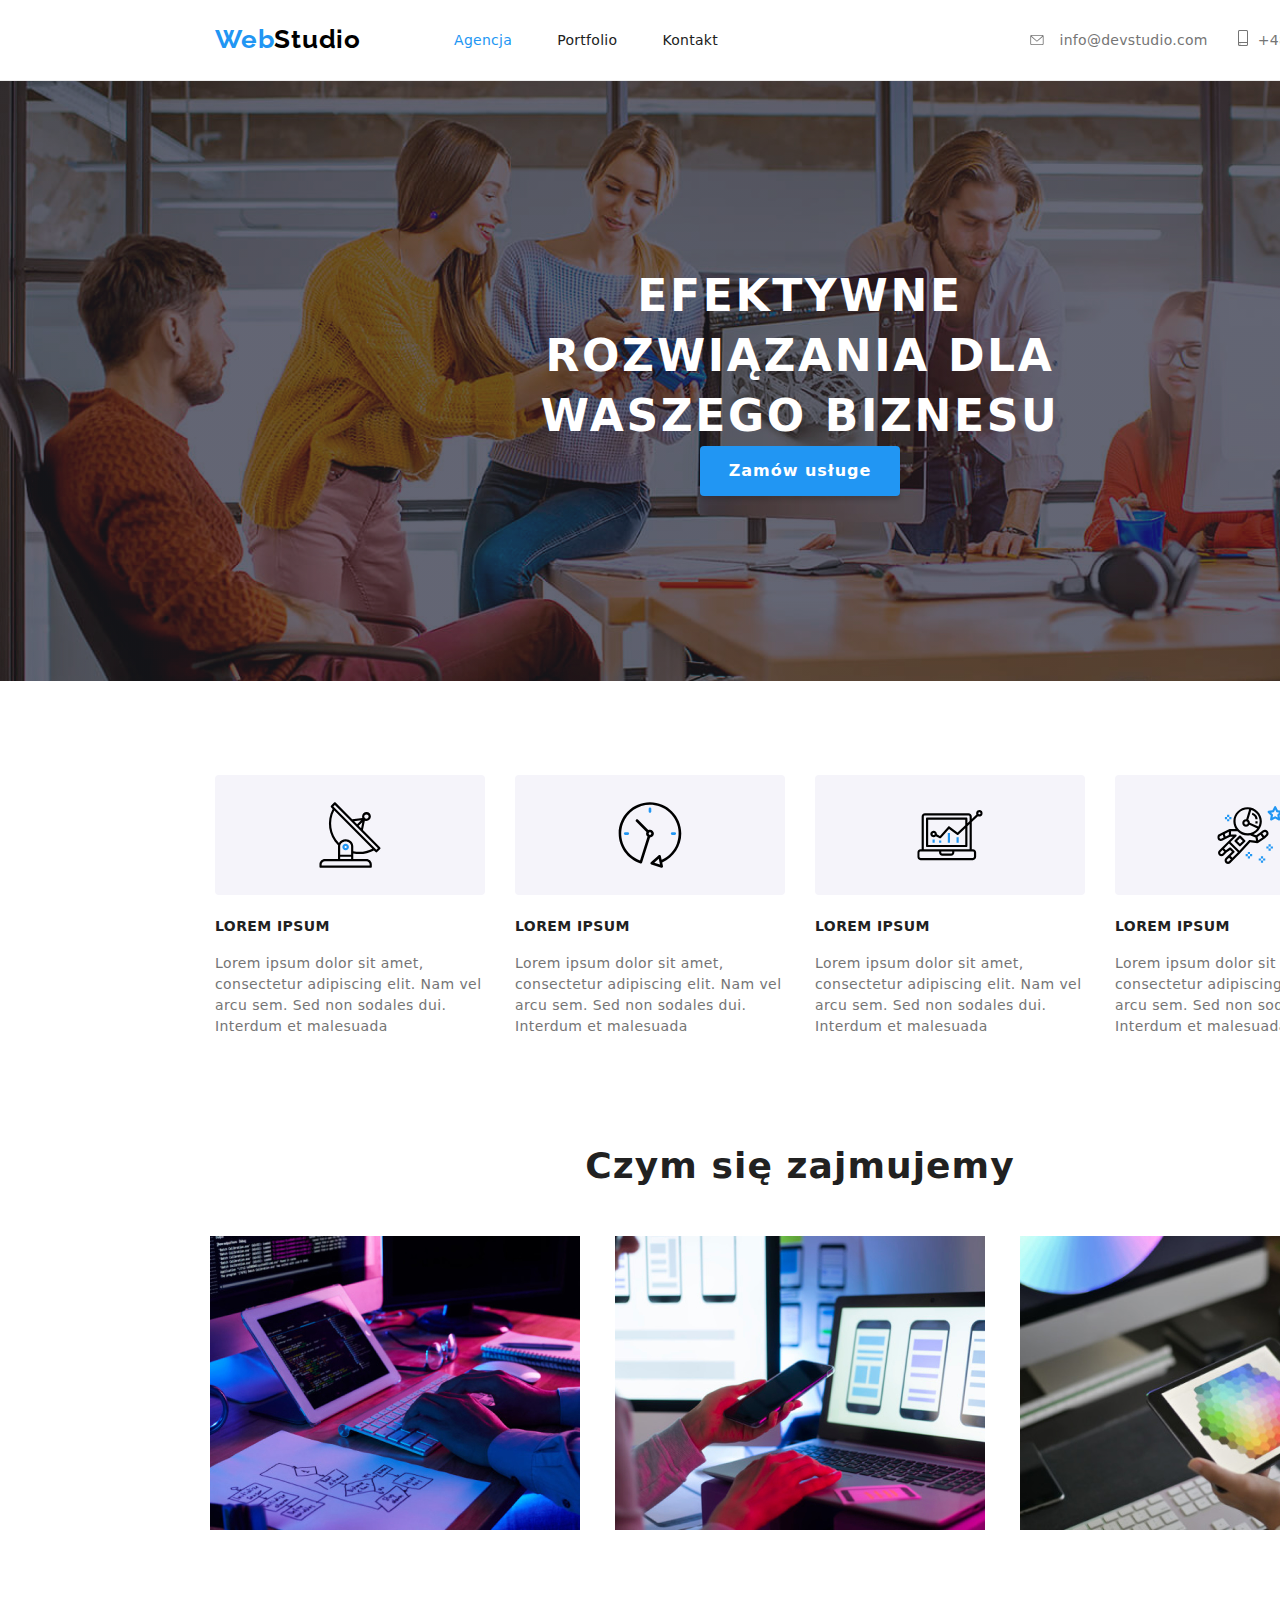
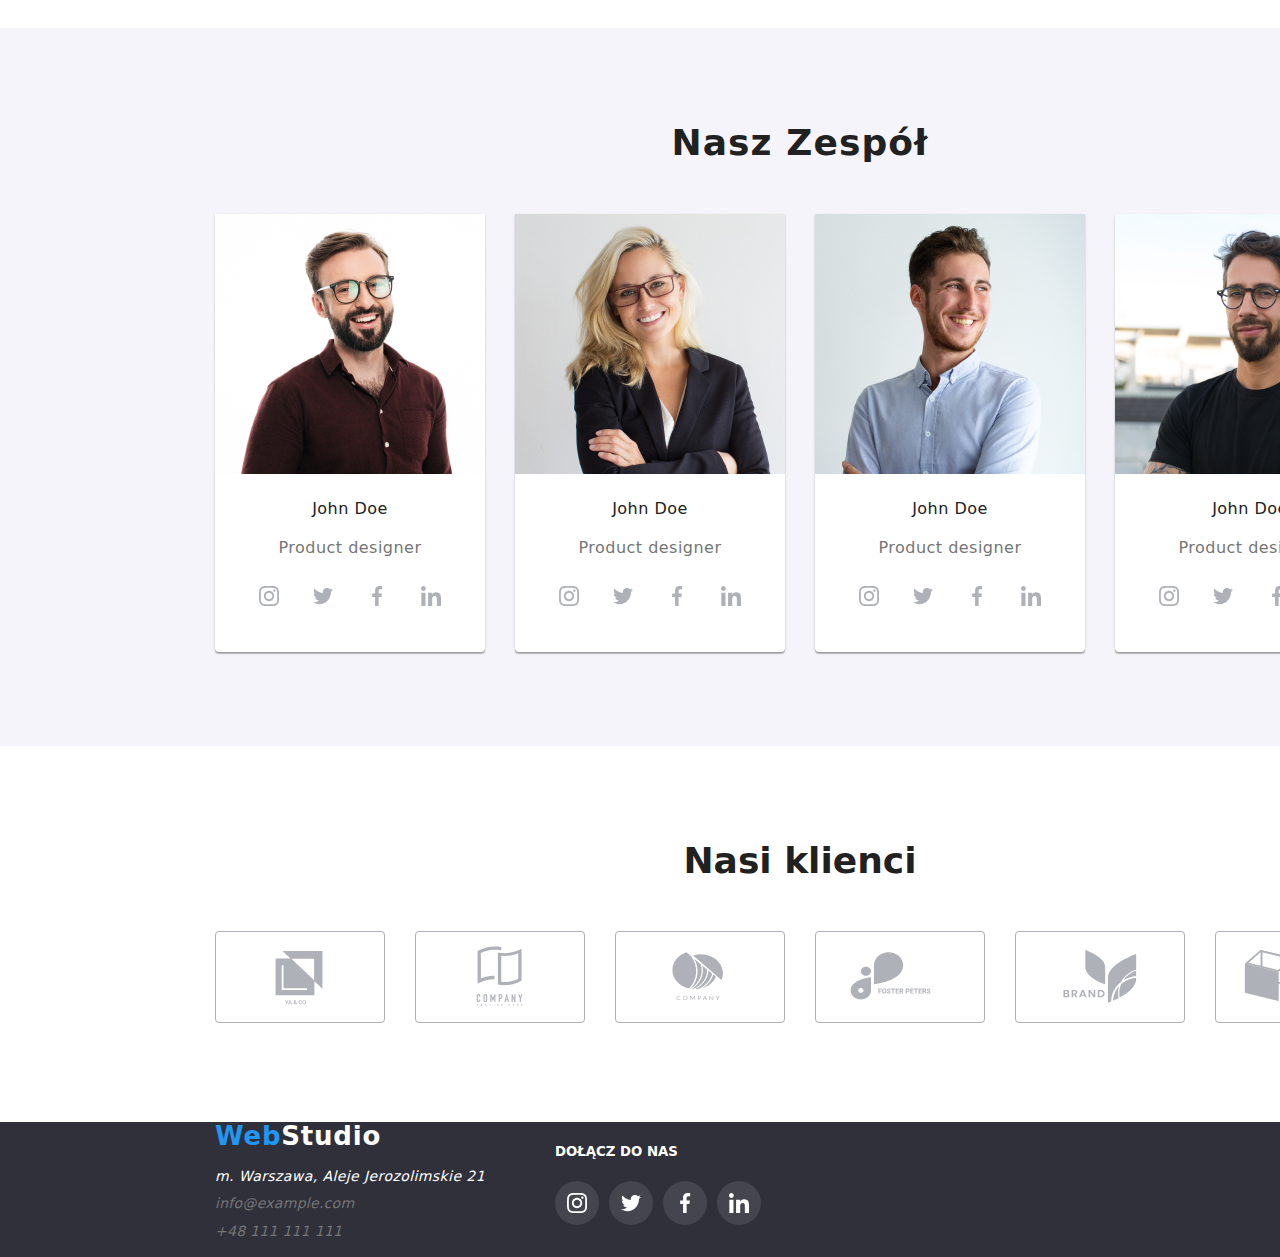
==== index.html @ 2b82ebd3 "Creating repo" ====
<!DOCTYPE html>
<html lang="pl">
  <head>
    <meta charset="UTF-8" />
    <meta name="viewport" content="width=device-width, initial-scale=1.0" />
    <link rel="stylesheet" href="./css/styles.css" />
    <link rel="stylesheet" href="./css/modern-normalize.css" />
    <link rel="preconnect" href="https://fonts.googleapis.com" />
    <link rel="preconnect" href="https://fonts.gstatic.com" crossorigin />
    <link
      rel="stylesheet"
      href="https://fonts.googleapis.com/css2?family=Raleway&family=Roboto:wght@400;500;700;900&display=swap"
    />

    <link
      href="https://fonts.googleapis.com/css2?family=Oleo+Script&display=swap"
      rel="stylesheet"
    />
    <title>Tomasz Grzybowski Homework</title>
  </head>
  <body id="agencja-page">
    <header class="header">
      <div class="container">
        <div class="header-content">
          <div class="logo_nav">
            <a class="webstudio" href="./index.html">
              <span class="web">Web</span><span class="studio">Studio</span>
            </a>

            <nav>
              <ul class="navigation">
                <li>
                  <a class="navigation-current nav-list" href="./index.html"
                    >Agencja</a
                  >
                </li>
                <li>
                  <a class="navigation-link nav-list" href="./portfolio.html"
                    >Portfolio</a
                  >
                </li>
                <li>
                  <a class="navigation-link nav-list" href="./kontakt.html"
                    >Kontakt</a
                  >
                </li>
              </ul>
            </nav>
          </div>
          <div class="contact">
            <a class="contact-mail-1" href="mailto:info@devstudio.com">
              <svg class="icon-header" width="16" height="10">
                <use href="./images/icons.svg#icon-envelope"></use>
              </svg>
              <span class="email">info@devstudio.com</span>
            </a>

            <a class="contact-phone-1" href="tel:+48111111111">
              <div class="icon-container">
                <svg
                  class="icon-header"
                  width="10"
                  height="16"
                  viebox="0 -4 10 16"
                >
                  <use href="./images/icons.svg#icon-smartphone"></use>
                </svg>
              </div>
              <span class="number">+48 111 111 111</span>
            </a>
          </div>
        </div>
      </div>
    </header>
    <main>
      <section class="agencja-title">
        <div class="container">
          <h1 class="agencja-h1">EFEKTYWNE ROZWIĄZANIA DLA WASZEGO BIZNESU</h1>
          <button class="agencja-button" type="button">Zamów usługe</button>
        </div>
      </section>

      <section class="agencja-content">
        <div class="container">
          <ul class="agencja-content-list">
            <li>
              <article class="agencja-content-box">
                <svg
                  class="icon-agencja-content"
                  width="270"
                  height="120"
                  viewBox="0 0 60 110"
                >
                  <use href="images/icons.svg#icon-antenna"></use>
                </svg>

                <h4 class="agencja-content-header">Lorem ipsum</h4>
                <p class="agencja-content-p">
                  Lorem ipsum dolor sit amet, consectetur adipiscing elit. Nam
                  vel arcu sem. Sed non sodales dui. Interdum et malesuada
                </p>
              </article>
            </li>
            <li>
              <article class="agencja-content-box">
                <svg
                  class="icon-agencja-content"
                  width="270"
                  height="120"
                  viewBox="0 0 60 110"
                >
                  <use href="images/icons.svg#icon-clock"></use>
                </svg>
                <h4 class="agencja-content-header">Lorem ipsum</h4>
                <p class="agencja-content-p">
                  Lorem ipsum dolor sit amet, consectetur adipiscing elit. Nam
                  vel arcu sem. Sed non sodales dui. Interdum et malesuada
                </p>
              </article>
            </li>
            <li>
              <article class="agencja-content-box">
                <svg
                  class="icon-agencja-content"
                  height="120"
                  width="270"
                  viewBox="0 0 60 110"
                >
                  <use href="images/icons.svg#icon-diagram"></use>
                </svg>
                <h4 class="agencja-content-header">Lorem ipsum</h4>
                <p class="agencja-content-p">
                  Lorem ipsum dolor sit amet, consectetur adipiscing elit. Nam
                  vel arcu sem. Sed non sodales dui. Interdum et malesuada
                </p>
              </article>
            </li>
            <li>
              <article class="agencja-content-box">
                <svg
                  class="icon-agencja-content"
                  height="120"
                  width="270"
                  viewBox="0 0 60 110"
                >
                  <use href="images/icons.svg#icon-astronaut"></use>
                </svg>
                <h4 class="agencja-content-header">Lorem ipsum</h4>
                <p class="agencja-content-p">
                  Lorem ipsum dolor sit amet, consectetur adipiscing elit. Nam
                  vel arcu sem. Sed non sodales dui. Interdum et malesuada
                </p>
              </article>
            </li>
          </ul>
        </div>
      </section>

      <section class="agencja-scope">
        <div class="container">
          <h2 class="agencja-scope-header">Czym się zajmujemy</h2>
          <ul class="agencja-scope-list">
            <li class="agencja-scope-img">
              <img
                src="./images/img1.jpg"
                alt="Ręce oparte na klawiaturze w pozycji gotowej do pisania. Obok leży kartka z algorytmem"
                width="370"
                height="294"
              />
            </li>
            <li class="agencja-scope-img">
              <img
                src="./images/img2.jpg"
                alt="Ręce trzymające telefon przed ekranem laptopa, na którym wyświetlane są wzory układu elementów aplikacji"
                width="370"
                height="294"
              />
            </li>
            <li class="agencja-scope-img">
              <img
                src="./images/img3.jpg"
                alt="Ręce trzymające tableta wyświetlającego palete kolorów"
                width="370"
                height="294"
              />
            </li>
          </ul>
        </div>
      </section>
      <section class="agencja-team">
        <div class="container">
          <h2 class="agencja-team-header">Nasz Zespół</h2>
          <ul class="agencja-team-list">
            <li class="agencja-team-img">
              <img
                src="./images/person1.jpg"
                alt="Uśmiechnięty mężczyzna z krótkim zarostem w okularach i czerwonej koluszli"
                width="270"
                height="260"
              />
              <h4 class="agencja-team-name">John Doe</h4>
              <p class="agencja-team-job">Product designer</p>
              <ul class="agencja-team-icons">
                <li>
                  <a class="link-team" href="./index.html">
                    <svg
                      class="icon-team"
                      height="44"
                      width="44"
                      viewBox="0 0 20 44"
                    >
                      <use href="images/icons.svg#icon-instagram"></use>
                    </svg>
                  </a>
                </li>
                <li>
                  <a class="link-team" href="./index.html">
                    <svg
                      class="icon-team"
                      height="44"
                      width="44"
                      viewBox="0 0 20 44"
                    >
                      <use href="images/icons.svg#icon-twitter"></use>
                    </svg>
                  </a>
                </li>
                <li>
                  <a class="link-team" href="./index.html"
                    ><svg
                      class="icon-team"
                      height="44"
                      width="44"
                      viewBox="0 0 20 44"
                    >
                      <use href="images/icons.svg#icon-fb"></use>
                    </svg>
                  </a>
                </li>
                <li>
                  <a class="link-team" href="./index.html"
                    ><svg
                      class="icon-team"
                      height="44"
                      width="44"
                      viewBox="0 0 20 44"
                    >
                      <use href="images/icons.svg#icon-li"></use>
                    </svg>
                  </a>
                </li>
              </ul>
            </li>
            <li class="agencja-team-img">
              <img
                src="./images/person2.jpg"
                alt="Uśmiechnięta Kobieta w okularach i czarnej marynarce"
                width="270"
                height="260"
              />
              <h4 class="agencja-team-name">John Doe</h4>
              <p class="agencja-team-job">Product designer</p>
              <ul class="agencja-team-icons">
                <li>
                  <a class="link-team" href="./index.html">
                    <svg
                      class="icon-team"
                      height="44"
                      width="44"
                      viewBox="0 0 20 44"
                    >
                      <use href="images/icons.svg#icon-instagram"></use>
                    </svg>
                  </a>
                </li>
                <li>
                  <a class="link-team" href="./index.html">
                    <svg
                      class="icon-team"
                      height="44"
                      width="44"
                      viewBox="0 0 20 44"
                    >
                      <use href="images/icons.svg#icon-twitter"></use>
                    </svg>
                  </a>
                </li>
                <li>
                  <a class="link-team" href="./index.html"
                    ><svg
                      class="icon-team"
                      height="44"
                      width="44"
                      viewBox="0 0 20 44"
                    >
                      <use href="images/icons.svg#icon-fb"></use>
                    </svg>
                  </a>
                </li>
                <li>
                  <a class="link-team" href="./index.html"
                    ><svg
                      class="icon-team"
                      height="44"
                      width="44"
                      viewBox="0 0 20 44"
                    >
                      <use href="images/icons.svg#icon-li"></use>
                    </svg>
                  </a>
                </li>
              </ul>
            </li>
            <li class="agencja-team-img">
              <img
                src="./images/person3.jpg"
                alt="Uśmiechnięty mężczyzna w jasnoniebieskiej koszuli"
                width="270"
                height="260"
              />
              <h4 class="agencja-team-name">John Doe</h4>
              <p class="agencja-team-job">Product designer</p>
              <ul class="agencja-team-icons">
                <li>
                  <a class="link-team" href="./index.html">
                    <svg
                      class="icon-team"
                      height="44"
                      width="44"
                      viewBox="0 0 20 44"
                    >
                      <use href="images/icons.svg#icon-instagram"></use>
                    </svg>
                  </a>
                </li>
                <li>
                  <a class="link-team" href="./index.html">
                    <svg
                      class="icon-team"
                      height="44"
                      width="44"
                      viewBox="0 0 20 44"
                    >
                      <use href="images/icons.svg#icon-twitter"></use>
                    </svg>
                  </a>
                </li>
                <li>
                  <a class="link-team" href="./index.html"
                    ><svg
                      class="icon-team"
                      height="44"
                      width="44"
                      viewBox="0 0 20 44"
                    >
                      <use href="images/icons.svg#icon-fb"></use>
                    </svg>
                  </a>
                </li>
                <li>
                  <a class="link-team" href="./index.html"
                    ><svg
                      class="icon-team"
                      height="44"
                      width="44"
                      viewBox="0 0 20 44"
                    >
                      <use href="images/icons.svg#icon-li"></use>
                    </svg>
                  </a>
                </li>
              </ul>
            </li>
            <li class="agencja-team-img">
              <img
                src="./images/person4.jpg"
                alt="Mężczyzna z krótkim zarostem w okularach i czarnej koszulce"
                width="270"
                height="260"
              />
              <h4 class="agencja-team-name">John Doe</h4>
              <p class="agencja-team-job">Product designer</p>
              <ul class="agencja-team-icons">
                <li>
                  <a class="link-team" href="./index.html">
                    <svg
                      class="icon-team"
                      height="44"
                      width="44"
                      viewBox="0 0 20 44"
                    >
                      <use href="images/icons.svg#icon-instagram"></use>
                    </svg>
                  </a>
                </li>
                <li>
                  <a class="link-team" href="./index.html">
                    <svg
                      class="icon-team"
                      height="44"
                      width="44"
                      viewBox="0 0 20 44"
                    >
                      <use href="images/icons.svg#icon-twitter"></use>
                    </svg>
                  </a>
                </li>
                <li>
                  <a class="link-team" href="./index.html"
                    ><svg
                      class="icon-team"
                      height="44"
                      width="44"
                      viewBox="0 0 20 44"
                    >
                      <use href="images/icons.svg#icon-fb"></use>
                    </svg>
                  </a>
                </li>
                <li>
                  <a class="link-team" href="./index.html"
                    ><svg
                      class="icon-team"
                      height="44"
                      width="44"
                      viewBox="0 0 20 44"
                    >
                      <use href="images/icons.svg#icon-li"></use>
                    </svg>
                  </a>
                </li>
              </ul>
            </li>
          </ul>
        </div>
      </section>
      <section class="customers">
        <div class="container">
          <h2 class="customers-header">Nasi klienci</h2>
          <ul class="customers-list">
            <li>
              <a href="./index.html" class="customers-link">
                <svg
                  class="icon-customers"
                  width="170"
                  height="92"
                  viewBox="0 0 106 44"
                >
                  <use href="images/icons.svg#icon-logo-1"></use>
                </svg>
              </a>
            </li>
            <li>
              <a href="./index.html" class="customers-link">
                <svg
                  class="icon-customers"
                  width="170"
                  height="92"
                  viewBox="0 0 106 44"
                >
                  <use href="images/icons.svg#icon-logo-2"></use>
                </svg>
              </a>
            </li>
            <li>
              <a href="./index.html" class="customers-link">
                <svg
                  class="icon-customers"
                  width="170"
                  height="92"
                  viewBox="0 0 106 44"
                >
                  <use href="images/icons.svg#icon-logo-3"></use>
                </svg>
              </a>
            </li>
            <li>
              <a href="./index.html" class="customers-link">
                <svg
                  class="icon-customers"
                  width="170"
                  height="92"
                  viewBox="0 0 106 44"
                >
                  <use href="images/icons.svg#icon-logo-4"></use>
                </svg>
              </a>
            </li>
            <li>
              <a href="./index.html" class="customers-link">
                <svg
                  class="icon-customers"
                  width="170"
                  height="92"
                  viewBox="0 0 106 44"
                >
                  <use href="images/icons.svg#icon-logo-5"></use>
                </svg>
              </a>
            </li>
            <li>
              <a href="./index.html" class="customers-link">
                <svg
                  class="icon-customers"
                  width="170"
                  height="92"
                  viewBox="0 0 106 44"
                >
                  <use href="images/icons.svg#icon-logo-6"></use>
                </svg>
              </a>
            </li>
          </ul>
        </div>
      </section>
    </main>
    <footer class="footer">
      <div class="container">
        <div class="footer-content">
          <div class="footer-column-1">
            <a class="webstudio-footer" href="./index.html">
              <span class="web">Web</span>Studio
            </a>
            <address>
              <ul class="footer-list">
                <li class="footer-address">
                  m. Warszawa, Aleje Jerozolimskie 21
                </li>
                <li>
                  <a class="contact-mail-2" href="mailto:info@example.com">
                    info@example.com
                  </a>
                </li>
                <li>
                  <a class="contact-phone-2" href="tel:+48111111111">
                    +48 111 111 111
                  </a>
                </li>
              </ul>
            </address>
          </div>

          <section class="footer-socials">
            <h5 class="footer-socials-header">Dołącz do nas</h5>
            <ul class="footer-socials-icons">
              <li>
                <a href="./index.html" class="footer-link">
                  <svg
                    class="icon-footer"
                    height="44"
                    width="44"
                    viewBox="0 0 20 44"
                  >
                    <use href="images/icons.svg#icon-instagram"></use>
                  </svg>
                </a>
              </li>
              <li>
                <a href="./index.html" class="footer-link">
                  <svg
                    class="icon-footer"
                    height="44"
                    width="44"
                    viewBox="0 0 20 44"
                  >
                    <use href="images/icons.svg#icon-twitter"></use>
                  </svg>
                </a>
              </li>
              <li>
                <a href="./index.html" class="footer-link">
                  <svg
                    class="icon-footer"
                    height="44"
                    width="44"
                    viewBox="0 0 20 44"
                  >
                    <use href="images/icons.svg#icon-fb"></use>
                  </svg>
                </a>
              </li>
              <li>
                <a href="./index.html" class="footer-link">
                  <svg
                    class="icon-footer"
                    height="44"
                    width="44"
                    viewBox="0 0 20 44"
                  >
                    <use href="images/icons.svg#icon-li"></use>
                  </svg>
                </a>
              </li>
            </ul>
          </section>
        </div>
      </div>
    </footer>
  </body>
</html>
---- css/styles.css ----
:root {
  --dark-font-color: #212121;
  --company-blue: #2196f3;
  --main-font-color: #757575;
  --opaque-bg-color: #2f303a66;
  --dark-background-color: #2f303a;
  --light-background-color: #f5f4fa;
  --list-border-color: #eeeeee;
  --white-color: #ffffff;
  --black-color: #000000;
  --header-border: #ececec;
  --icon-color: #afb1b8;
  --icon-border: #afb1b8;
  --black-opaque: rgba(255, 255, 255, 0.1);
}

body {
  font-family: "Roboto";
  color: var(--main-font-color);
}

ul {
  padding: 0;
  list-style: none;
}
.container {
  width: 1600px;
  margin: 0 auto;
}
.container > * {
  margin: 0 auto;
  width: fit-content;
}

.header {
  border-bottom: 1px solid var(--header-border);
}

.header > .container {
  height: 80px;
  display: flex;
  align-items: center;
  align-content: center;
}

.header > .container > .header-content {
  width: 1170px;
  display: flex;
  justify-content: space-between;
}

.agencja-title > .container {
  height: 600px;
  display: flex;
  align-items: center;
  justify-content: center;
  flex-direction: column;
  background-color: var(--dark-background-color);
  background-image: linear-gradient(
      to bottom,
      var(--opaque-bg-color) 0%,
      var(--opaque-bg-color) 100%
    ),
    url(../images/Background-1.jpg);
  background-size: cover;
  padding-top: 94px;
  padding-bottom: 94px;
}

.icon-agencja-content {
  background-color: var(--light-background-color);
  border-radius: 4px;
}

.logo_nav {
  display: flex;
  align-items: center;
  justify-content: space-between;

  /* margin-left: 215px; */
}

.contact {
  display: flex;
  align-items: center;
  justify-content: space-between;
}

.agencja-h1 {
  width: 696px;

  font-weight: 900;
  font-size: 44px;
  line-height: 1.36;

  text-align: center;
  letter-spacing: 0.06em;
  text-transform: uppercase;
  color: var(--white-color);
}

.agencja-button {
  width: 200px;
  height: 50px;

  background: var(--company-blue);
  box-shadow: 0px 4px 4px rgba(0, 0, 0, 0.15);
  border-radius: 4px;
  border: none;

  color: var(--white-color);
  font-weight: 700;

  align-items: center;
  text-align: center;
  letter-spacing: 0.06em;
}

.agencja-button:hover {
  cursor: pointer;
}

.webstudio {
  font-family: "Raleway";
  text-decoration: none;
  font-weight: 700;
  font-size: 26px;
  letter-spacing: 0.03em;
  color: var(--black-color);
  margin-right: 93px;
}

.web {
  color: var(--company-blue);
}

.navigation > li {
  display: inline;
  margin-right: 40px;
}

.navigation > li:last-child {
  margin-right: 0;
}

.navigation-current {
  text-decoration: none;
  font-weight: 500;
  font-size: 14px;
  letter-spacing: 0.02em;
  color: var(--company-blue);
}

.navigation-link {
  text-decoration: none;
  font-weight: 500;
  font-size: 14px;
  letter-spacing: 0.02em;

  color: var(--dark-font-color);
}

.contact-mail-1 {
  text-decoration: none;
  color: var(--main-font-color);
  margin-right: 30px;
  font-weight: 500;
  font-size: 14px;
  letter-spacing: 0.02em;
}

.contact-mail-1:hover {
  color: var(--company-blue);
  cursor: pointer;
}

.contact-mail-1 > .icon-header {
  fill: var(--main-font-color);
}

.contact-mail-1:hover > .icon-header,
.contact-mail-1:focus > .icon-header {
  fill: var(--company-blue);
}

.contact-mail-1:focus {
  color: var(--company-blue);
}

.contact-phone-1 {
  display: inline-flex;
  align-items: center;

  text-decoration: none;
  color: var(--mian-font-color);
  font-weight: 500;
  font-size: 14px;
  letter-spacing: 0.02em;
}

.number {
  margin-left: 10px;
}

.email {
  margin-left: 10px;
}

.contact-phone-1:hover {
  color: var(--company-blue);
  cursor: pointer;
}

.contact-phone-1:focus {
  color: var(--company-blue);
}

.contact-phone-1 > .icon-container > .icon-header {
  fill: var(--main-font-color);
}

.contact-phone-1:hover > .icon-container > .icon-header,
.contact-phone-1:focus > .icon-container > .icon-header {
  fill: var(--company-blue);
}

.agencja-content {
  padding-top: 94px;
  padding-bottom: 94px;
}

.agencja-content-list {
  list-style-type: none;
}

.agencja-content > .container > ul {
  display: flex;
  gap: 30px;
  /* margin-left: 215px; */
}

.agencja-content-header {
  font-weight: 700;
  font-size: 14px;
  letter-spacing: 0.03em;
  text-transform: uppercase;

  color: var(--dark-font-color);
}
.agencja-content-p {
  width: 270px;

  font-weight: 400;
  font-size: 14px;
  line-height: 1.5;
  letter-spacing: 0.03em;
}

.agencja-scope {
  padding-bottom: 94px;
}

.agencja-scope-header {
  margin: auto;
  font-weight: 700;
  font-size: 36px;
  text-align: center;
  letter-spacing: 0.03em;

  color: var(--dark-font-color);
}

.agencja-scope-list {
  list-style-type: none;
  margin-top: 50px;
}

.agencja-scope-list > li {
  display: inline;
  margin-left: 30px;
}
.agencja-scope-list > li:first-child {
  margin-left: 0;
}

.agencja-scope-img {
  width: 370px;
  height: 294px;
}

.agencja-team {
  padding-top: 94px;
  padding-bottom: 94px;

  background: var(--light-background-color);
}

.agencja-team-list {
  list-style-type: none;
  display: flex;
  gap: 30px;
  /* margin-left: 215px; */
  margin-top: 50px;
}

.agencja-team-header {
  margin: auto;
  font-weight: 700;
  font-size: 36px;
  text-align: center;
  letter-spacing: 0.03em;
  color: var(--dark-font-color);
}

.agencja-team-img {
  width: 270px;
  /* height: 368px; */

  box-shadow: 0px 1px 3px rgba(0, 0, 0, 0.12), 0px 1px 1px rgba(0, 0, 0, 0.14),
    0px 2px 1px rgba(0, 0, 0, 0.2);
  border-radius: 0px 0px 4px 4px;
  background: var(--white-color);
  padding-bottom: 30px;
}

.agencja-team-name {
  font-weight: 500;

  text-align: center;
  letter-spacing: 0.03em;

  color: var(--dark-font-color);
}

.agencja-team-job {
  font-weight: 400;

  text-align: center;
  letter-spacing: 0.03em;
}

.agencja-team-icons {
  display: flex;
  justify-content: flex-start;
  gap: 10px;
}
.agencja-team-icons > li {
  margin: 0;
}
.icon-team {
  fill: var(--icon-color);
}

.agencja-team-icons > li:first-child {
  margin-left: 32px;
}

.link-team:hover > .icon-team,
.link-team:focus > .icon-team {
  fill: white;
  background-color: var(--company-blue);
  border-radius: 50%;
}

.customers > .container {
  /* padding: 94px 0 94px 215px; */
  padding: 94px 0;
}

.customers-header {
  margin: 0 auto 50px;
  text-align: center;
  font-weight: 700;
  font-size: 36px;
  color: var(--dark-font-color);
}

.customers-list {
  display: flex;
  gap: 30px;
}

.icon-customers {
  border: 1px solid var(--icon-border);
  border-radius: 4px;
  fill: var(--icon-color);
}
.icon-customers:hover,
.customers-link:focus > .icon-customers {
  fill: var(--company-blue);
  border-color: var(--company-blue);
  cursor: pointer;
}

.footer {
  /* height: 252px; */

  background: var(--dark-background-color);
}

.footer > .container > .footer-content {
  margin: 0 auto;
  width: 1170px;
  display: flex;
  justify-content: flex-start;
}

.webstudio-footer {
  text-decoration: none;
  font-weight: 700;
  font-size: 26px;
  letter-spacing: 0.03em;
  margin-bottom: 20px;
  color: var(--white-color);
}

.footer-list {
  list-style-type: none;
  padding-inline-start: 0px;
}

.footer-list > li {
  margin: 10px 0;
}

.footer-address {
  font-weight: 400;
  font-size: 14px;

  letter-spacing: 0.03em;

  color: var(--white-color);
}

.contact-mail-2 {
  text-decoration: none;
  color: var(--mian-font-color);

  font-weight: 500;
  font-size: 14px;
  letter-spacing: 0.02em;
}

.contact-mail-2:hover {
  color: var(--company-blue);
}

.contact-mail-2:focus {
  color: var(--company-blue);
}

.contact-phone-2 {
  text-decoration: none;
  color: var(--mian-font-color);

  font-weight: 500;
  font-size: 14px;
  letter-spacing: 0.02em;
}

.contact-phone-2:hover {
  color: var(--company-blue);
}

.contact-phone-2:focus {
  color: var(--company-blue);
}

.footer-socials {
  display: inline;
  margin-left: 70px;
}

.footer-socials-header {
  text-transform: uppercase;
  color: var(--white-color);
}

.footer-socials-icons {
  display: flex;
  gap: 10px;
}

.icon-footer {
  fill: var(--white-color);
  background-color: var(--black-opaque);
  border-radius: 50%;
}

.icon-footer:hover,
.footer-link:focus > .icon-footer {
  background-color: var(--company-blue);
  cursor: pointer;
}

.portfolio-main {
  padding-top: 94px;
  padding-bottom: 94px;
}

.portfolio-buttons-list {
  list-style-type: none;
  justify-content: center;
  padding-inline-start: 0;
  margin-bottom: 50px;
}
.portfolio-buttons-list > li {
  display: inline;
  margin-left: 8px;
}
.portfolio-buttons-list > li:first-child {
  margin-left: 0;
}

.portfolio-buttons {
  width: 121px;
  height: 38px;

  background: var(--light-background-color);
  border-radius: 4px;

  font-weight: 500;

  text-align: center;
  letter-spacing: 0.03em;
  border: none;

  color: var(--dark-font-color);
}

.portfolio-buttons:hover,
.portfolio-buttons:focus {
  background: var(--company-blue);

  box-shadow: 0px 3px 1px rgba(0, 0, 0, 0.1), 0px 1px 2px rgba(0, 0, 0, 0.08),
    0px 2px 2px rgba(0, 0, 0, 0.12);
  border-radius: 4px;

  font-weight: 500;

  text-align: center;
  letter-spacing: 0.03em;
  border: none;
  cursor: pointer;
  color: var(--white-color);
}

.portfolio-items-list {
  list-style-type: none;
  padding-inline-start: 0;
  display: flex;
  flex-wrap: wrap;
  gap: 30px;
  width: 1170px;
}

.portfolio-img {
  width: 370px;
  height: 404px;

  border: 1px solid var(--list-border-color);
}
.portfolio-img:hover {
  box-shadow: 0px 1px 1px rgba(0, 0, 0, 0.12), 0px 4px 4px rgba(0, 0, 0, 0.06),
    1px 4px 6px rgba(0, 0, 0, 0.16);
}

.portfolio-name {
  font-weight: 700;
  font-size: 18px;
  margin: 20px 0px 8px 24px;

  letter-spacing: 0.06em;

  color: var(--dark-font-color);
}

.portfolio-tag {
  font-weight: 400;
  margin-left: 24px;
  letter-spacing: 0.03em;
}
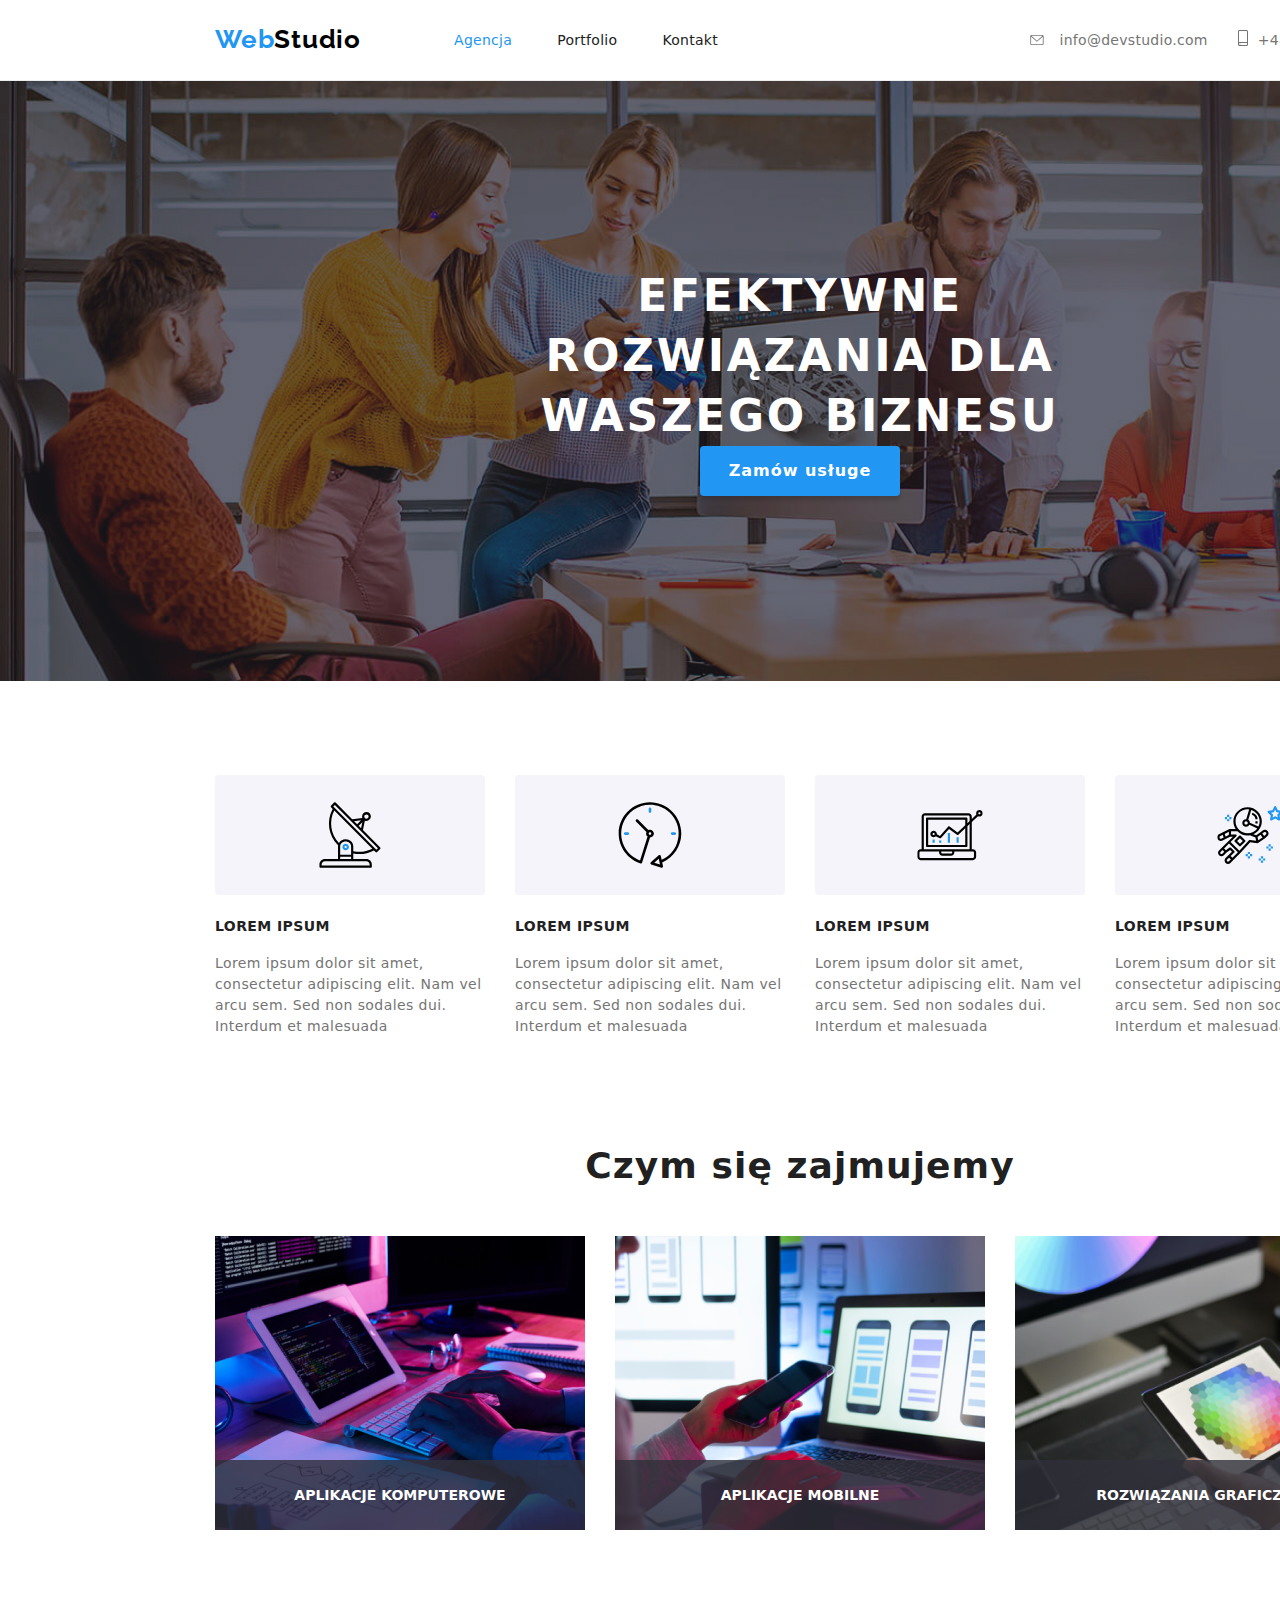
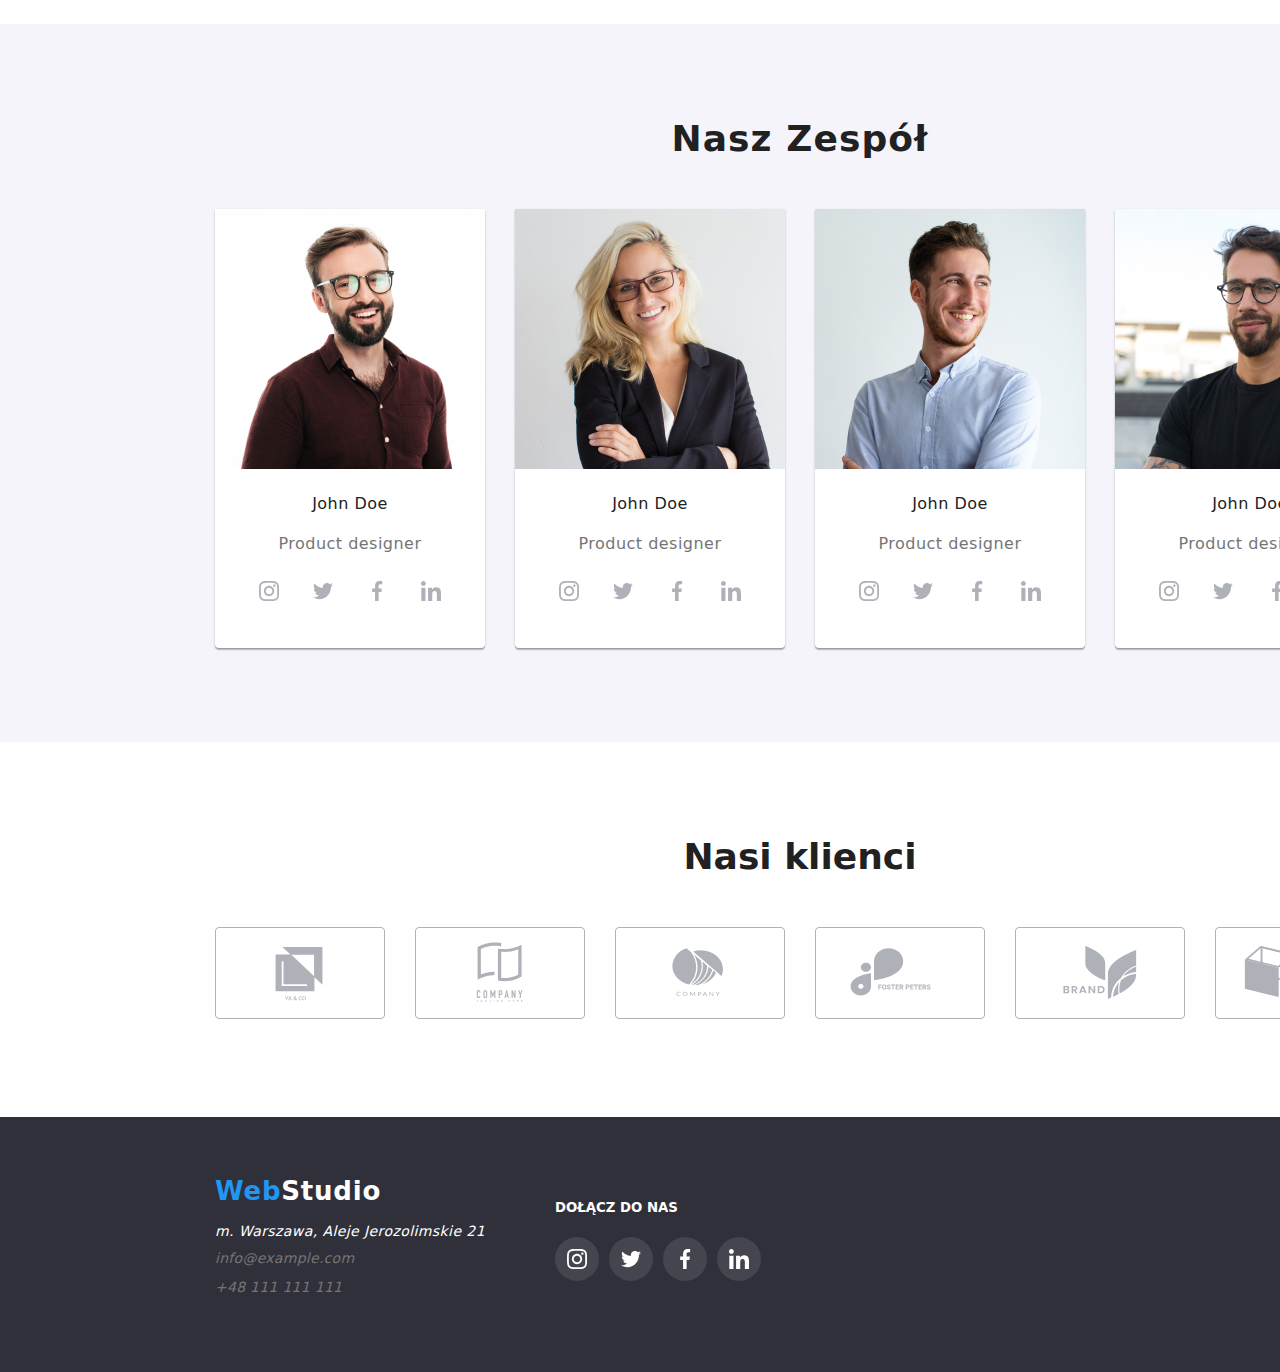
==== commit c3053621: "stuff" ====
--- a/index.html
+++ b/index.html
@@ -161,28 +161,37 @@
           <h2 class="agencja-scope-header">Czym się zajmujemy</h2>
           <ul class="agencja-scope-list">
             <li class="agencja-scope-img">
-              <img
-                src="./images/img1.jpg"
-                alt="Ręce oparte na klawiaturze w pozycji gotowej do pisania. Obok leży kartka z algorytmem"
-                width="370"
-                height="294"
-              />
+              <div class="scope-box">
+                <img
+                  src="./images/img1.jpg"
+                  alt="Ręce oparte na klawiaturze w pozycji gotowej do pisania. Obok leży kartka z algorytmem"
+                  width="370"
+                  height="294"
+                />
+                <p>Aplikacje Komputerowe</p>
+              </div>
             </li>
             <li class="agencja-scope-img">
-              <img
-                src="./images/img2.jpg"
-                alt="Ręce trzymające telefon przed ekranem laptopa, na którym wyświetlane są wzory układu elementów aplikacji"
-                width="370"
-                height="294"
-              />
+              <div class="scope-box">
+                <img
+                  src="./images/img2.jpg"
+                  alt="Ręce trzymające telefon przed ekranem laptopa, na którym wyświetlane są wzory układu elementów aplikacji"
+                  width="370"
+                  height="294"
+                />
+                <p>Aplikacje Mobilne</p>
+              </div>
             </li>
             <li class="agencja-scope-img">
-              <img
-                src="./images/img3.jpg"
-                alt="Ręce trzymające tableta wyświetlającego palete kolorów"
-                width="370"
-                height="294"
-              />
+              <div class="scope-box">
+                <img
+                  src="./images/img3.jpg"
+                  alt="Ręce trzymające tableta wyświetlającego palete kolorów"
+                  width="370"
+                  height="294"
+                />
+                <p>Rozwiązania Graficzne</p>
+              </div>
             </li>
           </ul>
         </div>
--- a/css/styles.css
+++ b/css/styles.css
@@ -12,6 +12,7 @@
   --icon-color: #afb1b8;
   --icon-border: #afb1b8;
   --black-opaque: rgba(255, 255, 255, 0.1);
+  --grey-opaque: rgba(47, 48, 58, 0.8);
 }
 
 body {
@@ -273,19 +274,34 @@
 .agencja-scope-list {
   list-style-type: none;
   margin-top: 50px;
-}
-
-.agencja-scope-list > li {
-  display: inline;
-  margin-left: 30px;
-}
-.agencja-scope-list > li:first-child {
+  display: flex;
+  gap: 30px;
+}
+
+.agencja-scope-list > .scope-box > li:first-child {
   margin-left: 0;
 }
 
-.agencja-scope-img {
+.scope-box {
   width: 370px;
   height: 294px;
+  position: relative;
+}
+
+.scope-box > p {
+  background: var(--grey-opaque);
+  color: var(--white-color);
+  text-transform: uppercase;
+  position: absolute;
+  bottom: 0;
+  width: 370px;
+  height: 70px;
+  margin: 0;
+  display: flex;
+  align-items: center;
+  justify-content: center;
+  font-weight: 700;
+  font-size: 14px;
 }
 
 .agencja-team {
@@ -403,6 +419,7 @@
   width: 1170px;
   display: flex;
   justify-content: flex-start;
+  padding: 60px 0;
 }
 
 .webstudio-footer {
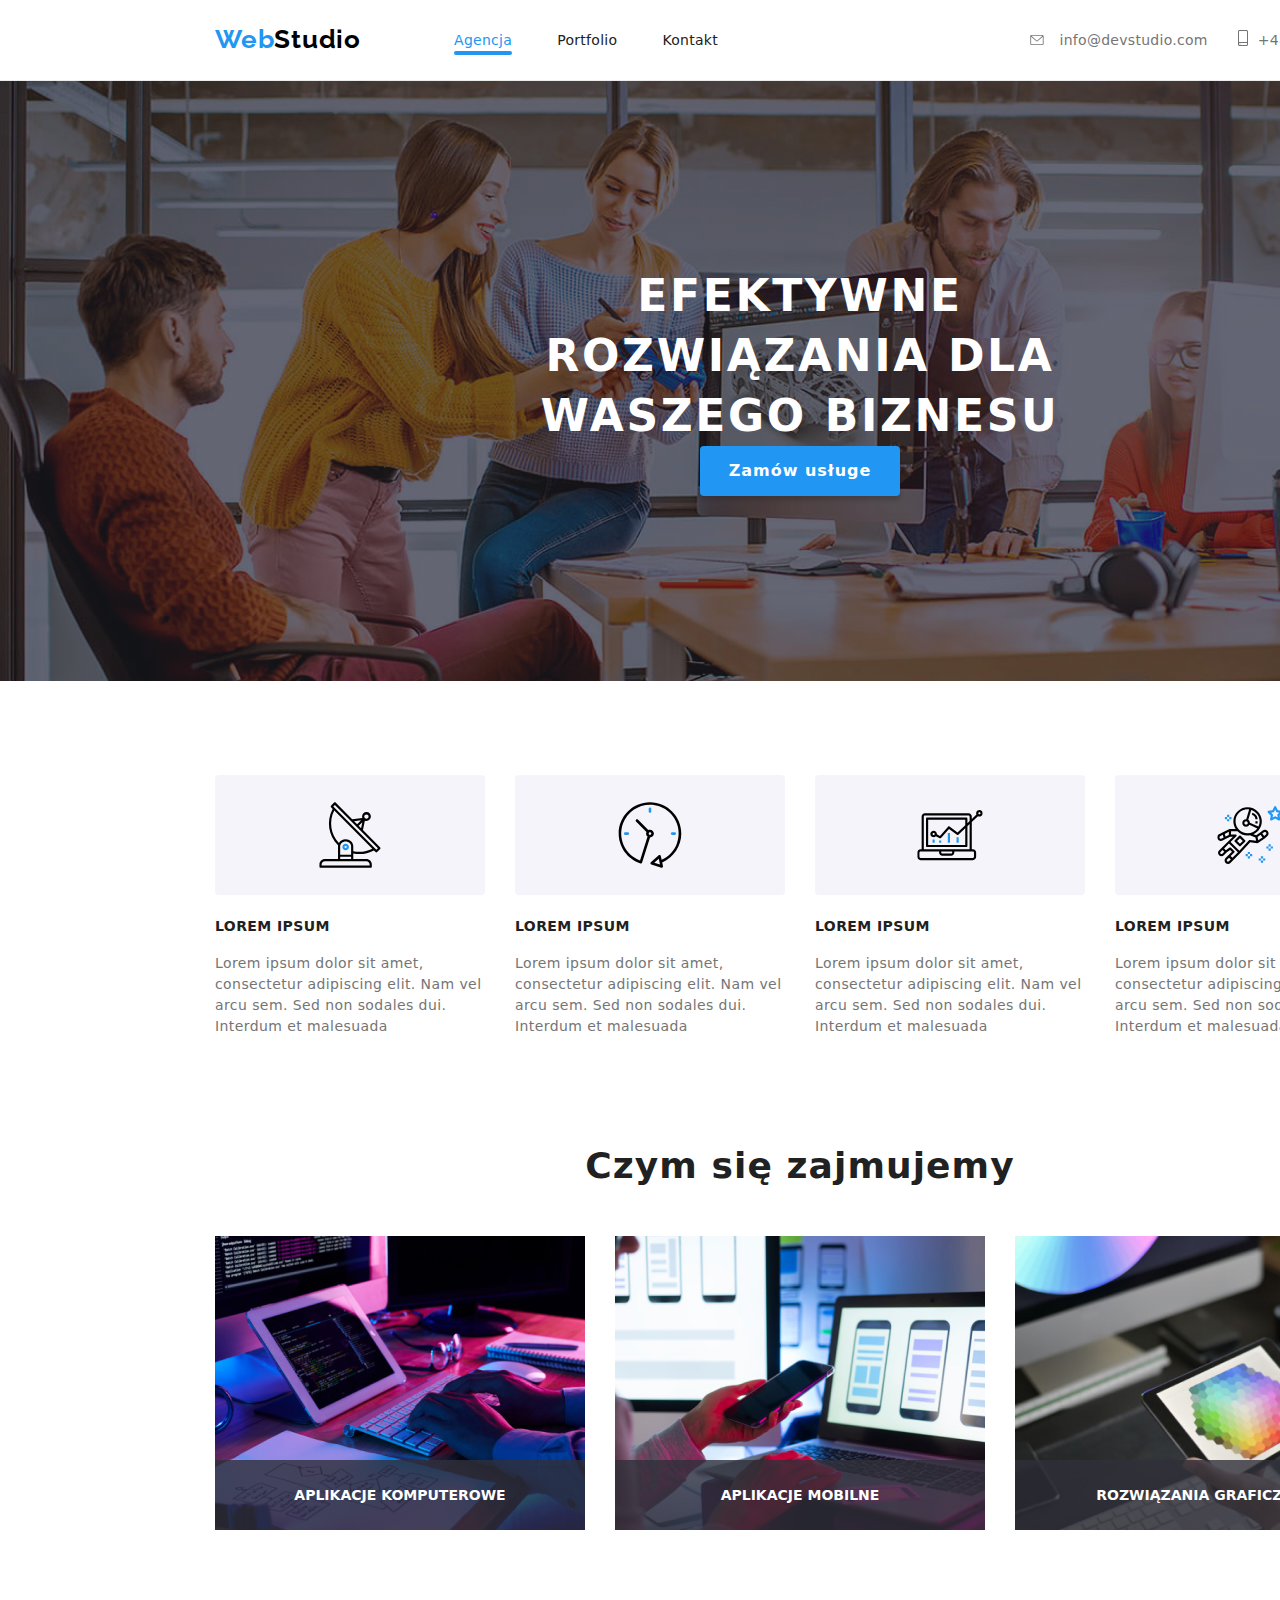
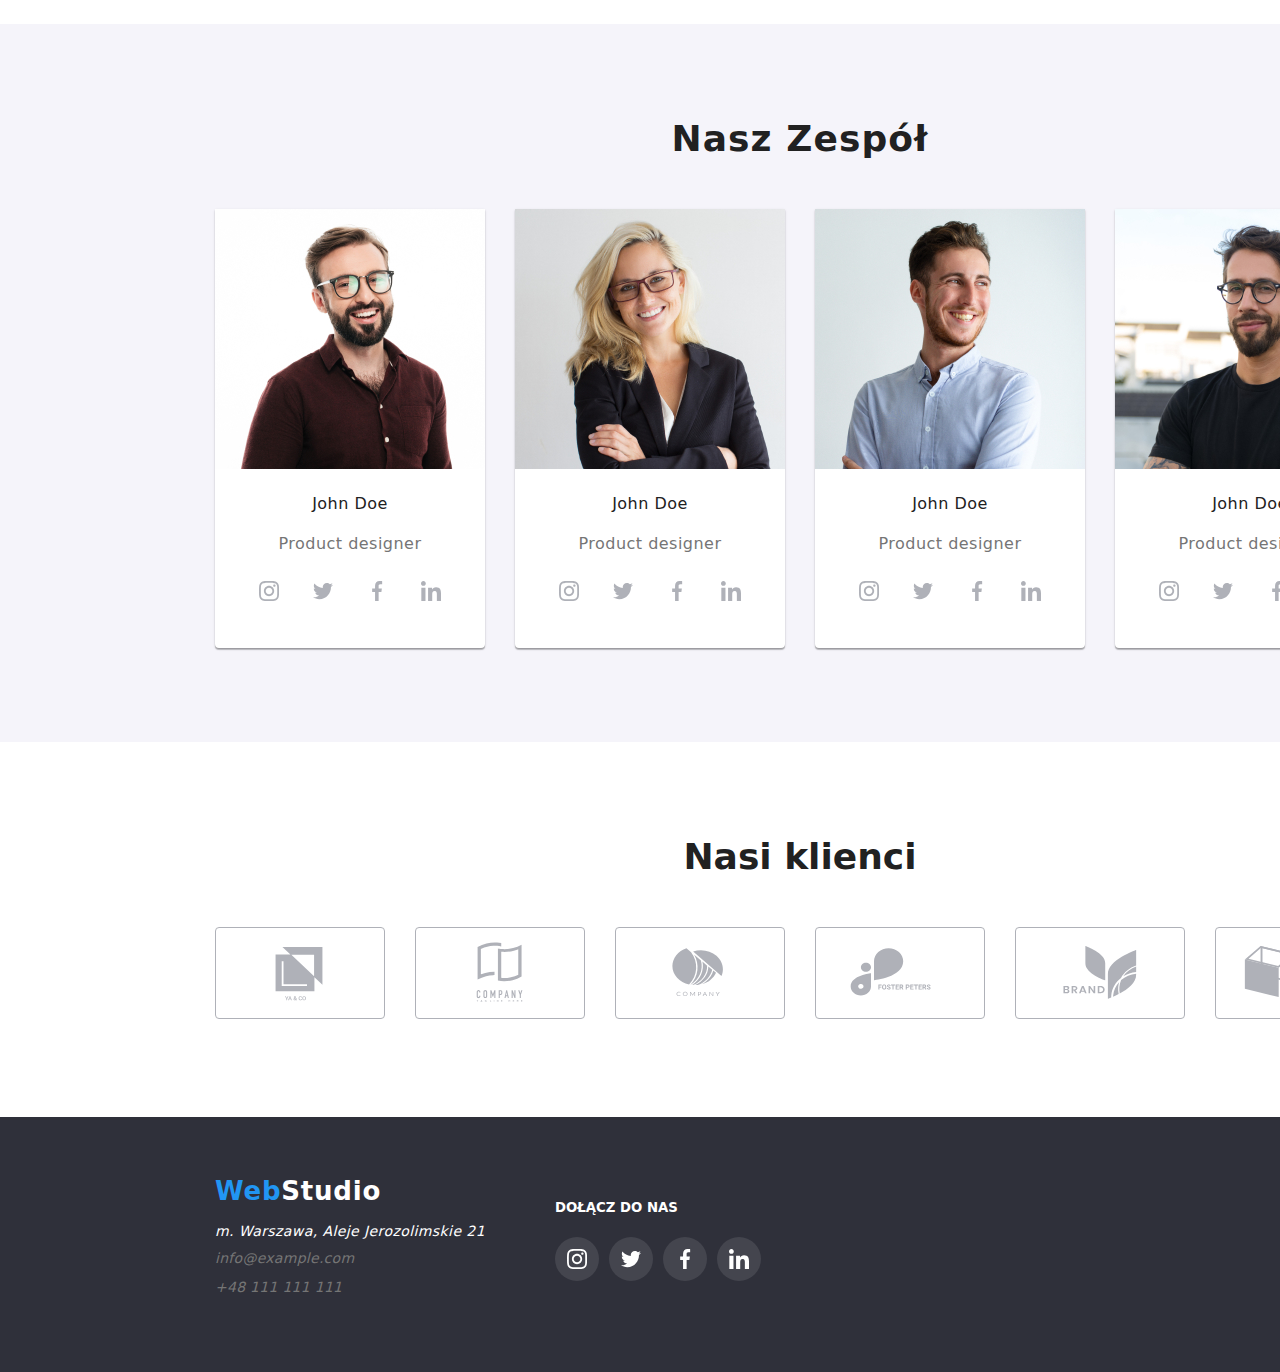
==== commit 1502604c: "Doing HW 05" ====
--- a/index.html
+++ b/index.html
@@ -19,6 +19,11 @@
     <title>Tomasz Grzybowski Homework</title>
   </head>
   <body id="agencja-page">
+    <div class="backdrop is-hidden" data-modal>
+      <div class="modal">
+        <button class="close-btn" type="button" data-modal-close></button>
+      </div>
+    </div>
     <header class="header">
       <div class="container">
         <div class="header-content">
@@ -76,7 +81,9 @@
       <section class="agencja-title">
         <div class="container">
           <h1 class="agencja-h1">EFEKTYWNE ROZWIĄZANIA DLA WASZEGO BIZNESU</h1>
-          <button class="agencja-button" type="button">Zamów usługe</button>
+          <button class="agencja-button" type="button" data-modal-open>
+            Zamów usługe
+          </button>
         </div>
       </section>
 
@@ -605,5 +612,6 @@
         </div>
       </div>
     </footer>
+    <script src="./js/modal.js"></script>
   </body>
 </html>
--- a/css/styles.css
+++ b/css/styles.css
@@ -13,6 +13,8 @@
   --icon-border: #afb1b8;
   --black-opaque: rgba(255, 255, 255, 0.1);
   --grey-opaque: rgba(47, 48, 58, 0.8);
+  --blue-opaque: rgba(33, 150, 243, 0.9);
+  --transition-timing: cubic-bezier(0.4, 0, 0.2, 1);
 }
 
 body {
@@ -31,6 +33,58 @@
 .container > * {
   margin: 0 auto;
   width: fit-content;
+}
+
+.backdrop {
+  position: fixed;
+  width: 100%;
+  height: 100%;
+  background-color: rgba(0, 0, 0, 0.2);
+  z-index: 1;
+
+  transition-property: visibility, opacity;
+  transition-duration: 0.25s;
+  opacity: 1;
+  visibility: visible;
+}
+
+.is-hidden {
+  pointer-events: none;
+  visibility: hidden;
+  opacity: 0;
+}
+
+.modal {
+  position: absolute;
+  width: 528px;
+  height: 581px;
+  top: 50%;
+  left: 50%;
+  transform: translateX(-50%) translateY(-50%);
+  background: var(--white-color);
+  box-shadow: 0px 1px 3px rgba(0, 0, 0, 0.12), 0px 1px 1px rgba(0, 0, 0, 0.14),
+    0px 2px 1px rgba(0, 0, 0, 0.2);
+  border-radius: 4px;
+}
+
+.close-btn {
+  width: 30px;
+  height: 30px;
+  border-radius: 50%;
+  border: 1px solid rgba(0, 0, 0, 0.1);
+  background: var(--white-color) url("../images/icons/close.svg") no-repeat;
+  background-position: 50% 50%;
+  position: relative;
+  top: 8px;
+  left: 490px;
+}
+
+.close-btn:hover,
+.close-btn:focus {
+  cursor: pointer;
+}
+
+.close-btn > img {
 }
 
 .header {
@@ -150,6 +204,7 @@
   font-size: 14px;
   letter-spacing: 0.02em;
   color: var(--company-blue);
+  position: relative;
 }
 
 .navigation-link {
@@ -159,6 +214,18 @@
   letter-spacing: 0.02em;
 
   color: var(--dark-font-color);
+}
+
+.navigation-current::after {
+  border-radius: 4px;
+  content: "";
+  width: 100%;
+  height: 4px;
+  background-color: var(--company-blue);
+  display: inline-block;
+  position: absolute;
+  top: 120%;
+  left: 0;
 }
 
 .contact-mail-1 {
@@ -168,6 +235,10 @@
   font-weight: 500;
   font-size: 14px;
   letter-spacing: 0.02em;
+
+  transition-property: color;
+  transition-duration: 0.25s;
+  transition-timing-function: var(--transition-timing);
 }
 
 .contact-mail-1:hover {
@@ -177,6 +248,9 @@
 
 .contact-mail-1 > .icon-header {
   fill: var(--main-font-color);
+  transition-property: fill;
+  transition-duration: 0.25s;
+  transition-timing-function: var(--transition-timing);
 }
 
 .contact-mail-1:hover > .icon-header,
@@ -197,6 +271,9 @@
   font-weight: 500;
   font-size: 14px;
   letter-spacing: 0.02em;
+  transition-property: color;
+  transition-duration: 0.25s;
+  transition-timing-function: var(--transition-timing);
 }
 
 .number {
@@ -218,6 +295,9 @@
 
 .contact-phone-1 > .icon-container > .icon-header {
   fill: var(--main-font-color);
+  transition-property: fill;
+  transition-duration: 0.25s;
+  transition-timing-function: var(--transition-timing);
 }
 
 .contact-phone-1:hover > .icon-container > .icon-header,
@@ -365,6 +445,10 @@
 }
 .icon-team {
   fill: var(--icon-color);
+  border-radius: 50%;
+  transition-property: fill, background-color;
+  transition-duration: 0.25s;
+  transition-timing-function: var(--transition-timing);
 }
 
 .agencja-team-icons > li:first-child {
@@ -375,7 +459,6 @@
 .link-team:focus > .icon-team {
   fill: white;
   background-color: var(--company-blue);
-  border-radius: 50%;
 }
 
 .customers > .container {
@@ -400,6 +483,9 @@
   border: 1px solid var(--icon-border);
   border-radius: 4px;
   fill: var(--icon-color);
+  transition-property: fill, border-color;
+  transition-duration: 0.25s;
+  transition-timing-function: var(--transition-timing);
 }
 .icon-customers:hover,
 .customers-link:focus > .icon-customers {
@@ -456,6 +542,9 @@
   font-weight: 500;
   font-size: 14px;
   letter-spacing: 0.02em;
+  transition-property: color;
+  transition-duration: 0.25s;
+  transition-timing-function: var(--transition-timing);
 }
 
 .contact-mail-2:hover {
@@ -473,6 +562,9 @@
   font-weight: 500;
   font-size: 14px;
   letter-spacing: 0.02em;
+  transition-property: color;
+  transition-duration: 0.25s;
+  transition-timing-function: var(--transition-timing);
 }
 
 .contact-phone-2:hover {
@@ -502,6 +594,9 @@
   fill: var(--white-color);
   background-color: var(--black-opaque);
   border-radius: 50%;
+  transition-property: background-color;
+  transition-duration: 0.25s;
+  transition-timing-function: var(--transition-timing);
 }
 
 .icon-footer:hover,
@@ -543,6 +638,10 @@
   border: none;
 
   color: var(--dark-font-color);
+
+  transition-property: background-color, box-shadow, color;
+  transition-duration: 0.25s;
+  transition-timing-function: var(--transition-timing);
 }
 
 .portfolio-buttons:hover,
@@ -551,13 +650,7 @@
 
   box-shadow: 0px 3px 1px rgba(0, 0, 0, 0.1), 0px 1px 2px rgba(0, 0, 0, 0.08),
     0px 2px 2px rgba(0, 0, 0, 0.12);
-  border-radius: 4px;
-
-  font-weight: 500;
-
-  text-align: center;
-  letter-spacing: 0.03em;
-  border: none;
+
   cursor: pointer;
   color: var(--white-color);
 }
@@ -574,13 +667,52 @@
 .portfolio-img {
   width: 370px;
   height: 404px;
-
+  position: relative;
   border: 1px solid var(--list-border-color);
+  transition-property: box-shadow;
+  transition-duration: 0.25s;
+  transition-timing-function: var(--transition-timing);
 }
 .portfolio-img:hover {
   box-shadow: 0px 1px 1px rgba(0, 0, 0, 0.12), 0px 4px 4px rgba(0, 0, 0, 0.06),
     1px 4px 6px rgba(0, 0, 0, 0.16);
 }
+.portfolio-img:hover .item-box {
+  transform: translate(0, 0);
+}
+
+.portfolio-image-container {
+  position: relative;
+  width: 370px;
+  height: 294px;
+  overflow: hidden;
+}
+
+.item-box {
+  position: absolute;
+  top: 0;
+  left: 0;
+  display: flex;
+  width: 370px;
+  height: 294px;
+  justify-content: center;
+  align-items: center;
+  background: var(--blue-opaque);
+  transform: translate(0, 300px);
+  transition-property: transform;
+  transition-duration: 0.25s;
+  transition-timing-function: var(--transition-timing);
+}
+
+.item-box > p {
+  width: 301px;
+  margin: 0 auto;
+
+  color: var(--white-color);
+  font-size: 18px;
+  line-height: 1.56;
+  text-align: left;
+}
 
 .portfolio-name {
   font-weight: 700;
